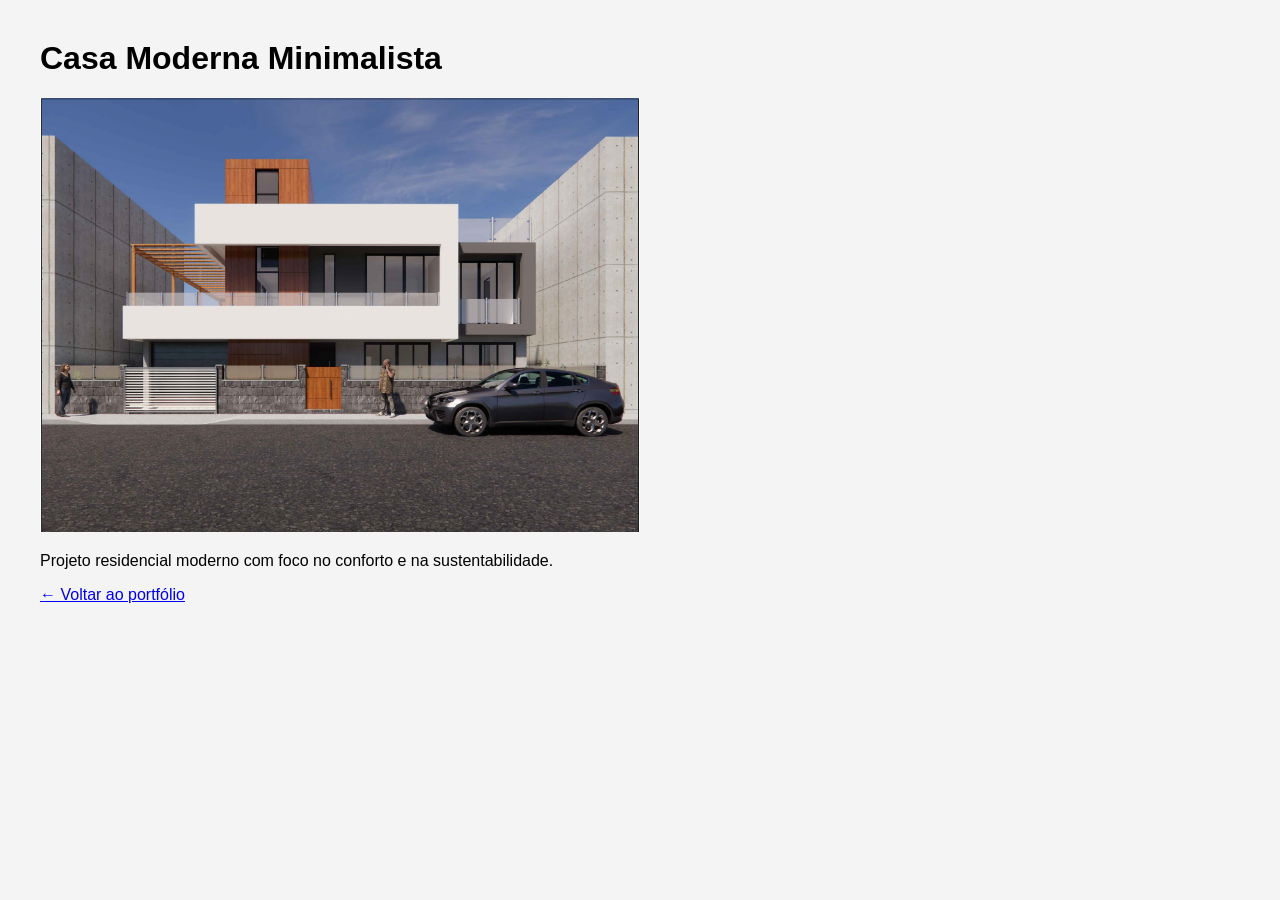
==== projeto1.html @ ac8c2d4d "Add files via upload" ====
<!DOCTYPE html>
<html>

<head>

<meta charset="UTF-8">
<meta name="viewport" content="width=device-width, initial-scale=1.0">

<title>Casa Moderna</title>

<link rel="stylesheet" href="style.css">

</head>

<body>

<h1>Casa Moderna Minimalista</h1>

<img src="projeto1.png" style="width:600px">

<p>
Projeto residencial moderno com foco no conforto e na sustentabilidade.
</p>

<a href="index.html">← Voltar ao portfólio</a>

</body>

</html>
---- style.css ----
/* ---------- BASE ---------- */

body{
    font-family: Arial, sans-serif;
    margin:40px;
    background:#f4f4f4;
}

h1{
    font-size:32px;
}

/* ---------- MENU ---------- */

nav{
    display:flex;
    gap:20px;
    margin-bottom:40px;
}

nav a{
    text-decoration:none;
    color:black;
    font-weight:bold;
}

nav a:hover{
    color:gray;
}

/* ---------- GALERIA ---------- */

.galeria{
    display:flex;
    flex-wrap:wrap;
    gap:30px;
}

.projeto{
    width:300px;
    background:white;
    padding:15px;
    border-radius:10px;
    box-shadow:0 5px 10px rgba(0,0,0,0.1);
}

.projeto img{
    width:100%;
    border-radius:8px;
    transition: transform 0.3s;
}

.projeto img:hover{
    transform: scale(1.05);
}

/* ---------- RESPONSIVO ---------- */

@media (max-width: 768px){

    .galeria{
        flex-direction:column;
    }

    .projeto{
        width:100%;
    }

    .imagem-projeto{
        width:100%;
        max-width:800px;
        border-radius:10px;
        margin-top:20px;
    }
}
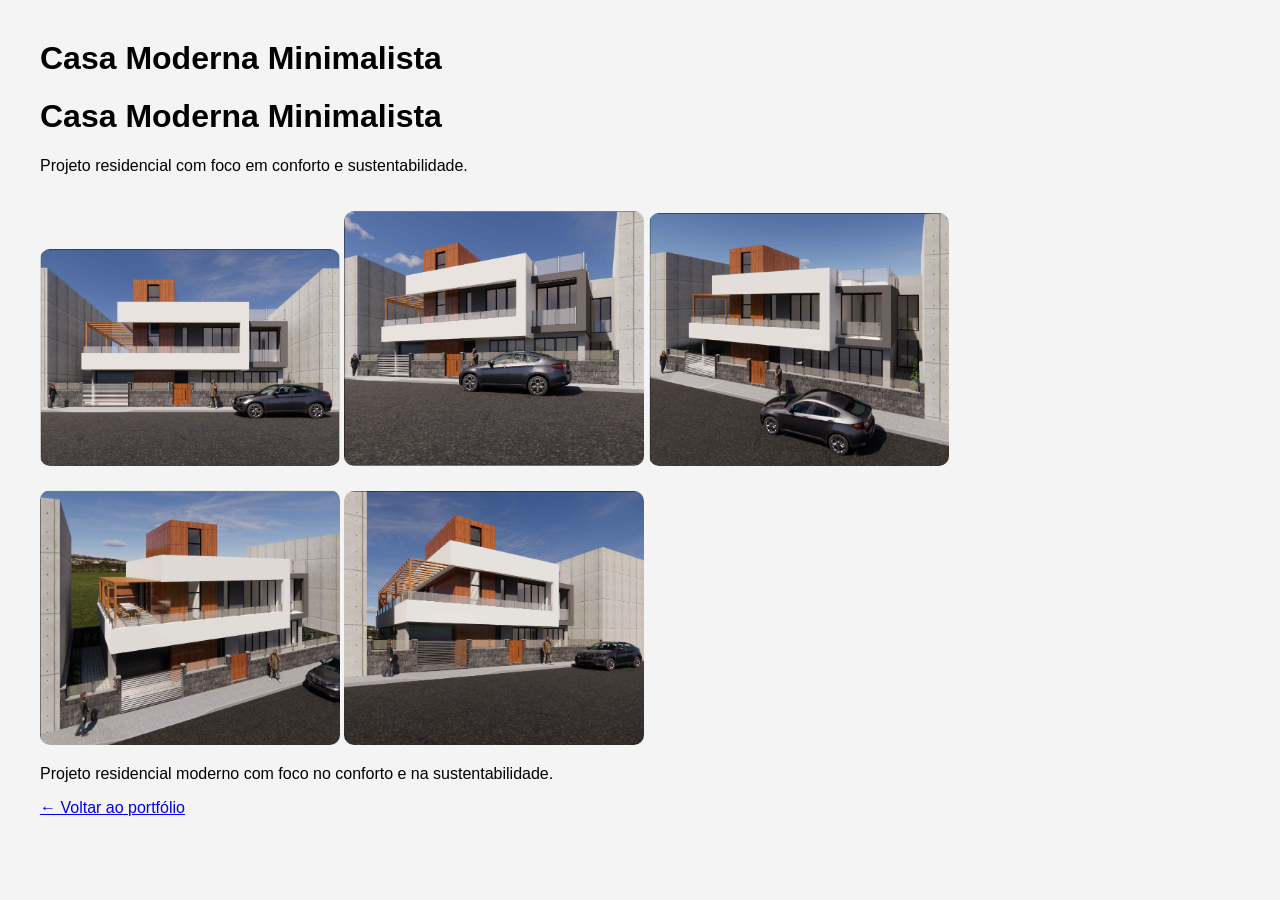
==== commit 63854b4a: "Add files via upload" ====
--- a/projeto1.html
+++ b/projeto1.html
@@ -16,8 +16,18 @@
 
 <h1>Casa Moderna Minimalista</h1>
 
-<img src="projeto1.png" style="width:600px">
+<h1>Casa Moderna Minimalista</h1>
 
+<p>Projeto residencial com foco em conforto e sustentabilidade.</p>
+
+<img src="imagens/projeto1/projeto1.png" class="imagem-projeto">
+
+<img src="imagens/projeto1/fachada2.png" class="imagem-projeto">
+
+<img src="imagens/projeto1/fachada3.png" class="imagem-projeto">
+
+<img src="imagens/projeto1/fachada4.png" class="imagem-projeto">
+<img src="imagens/projeto1/fachada5.png" class="imagem-projeto">
 <p>
 Projeto residencial moderno com foco no conforto e na sustentabilidade.
 </p>
--- a/style.css
+++ b/style.css
@@ -72,4 +72,33 @@
         border-radius:10px;
         margin-top:20px;
     }
+}
+footer{
+margin-top:10px;
+padding:10px;
+background:#222;
+color:white;
+text-align:center;
+border-radius:10px;
+}
+
+.redes{
+margin-top:10px;
+}
+
+.redes a{
+color:white;
+text-decoration:none;
+margin:0 10px;
+font-weight:bold;
+}
+
+.redes a:hover{
+color:#cccccc;
+}
+.imagem-projeto{
+width:100%;
+max-width:300px;
+margin-top:20px;
+border-radius:10px;
 }
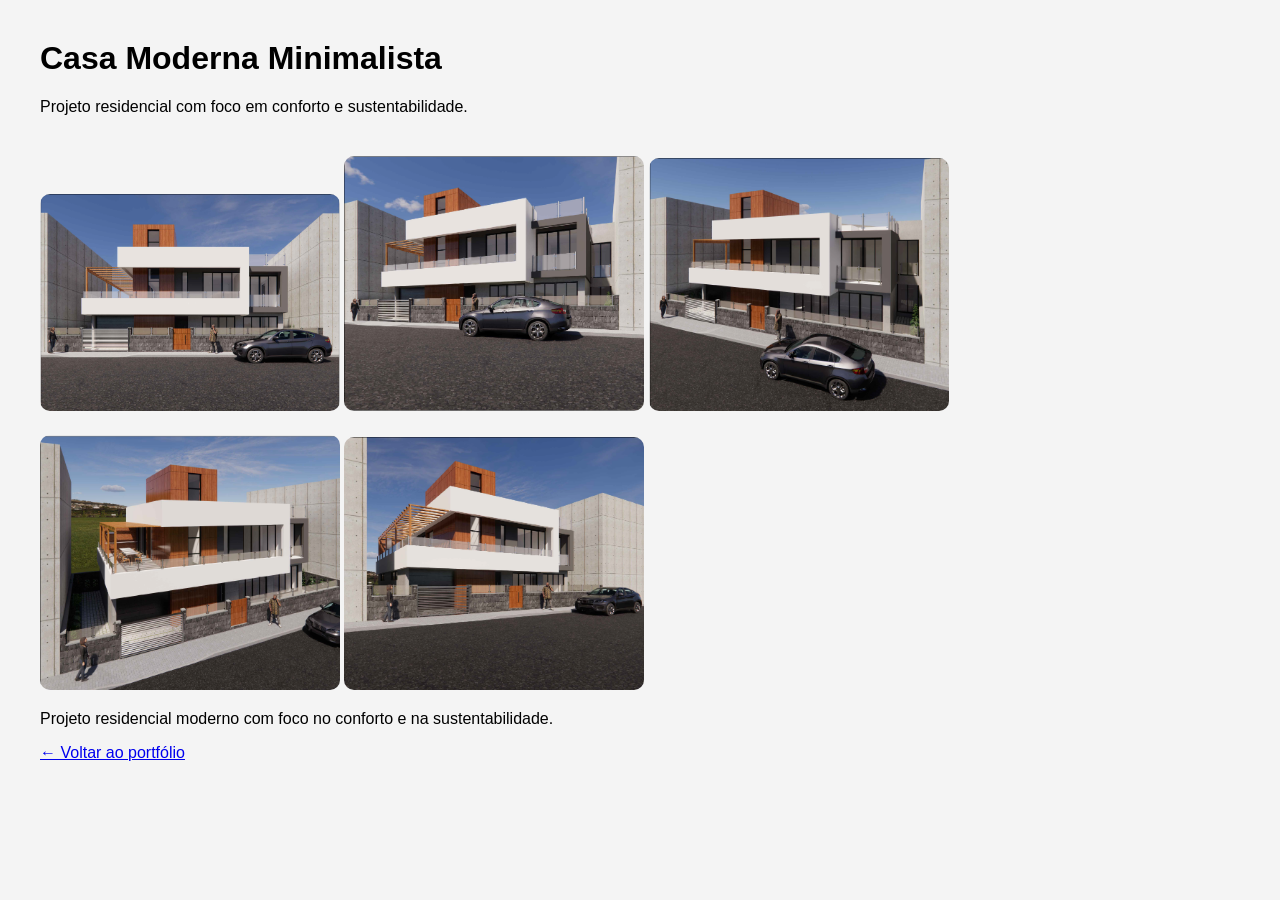
==== commit be1954d1: "Add files via upload" ====
--- a/projeto1.html
+++ b/projeto1.html
@@ -16,24 +16,38 @@
 
 <h1>Casa Moderna Minimalista</h1>
 
-<h1>Casa Moderna Minimalista</h1>
 
 <p>Projeto residencial com foco em conforto e sustentabilidade.</p>
 
-<img src="imagens/projeto1/projeto1.png" class="imagem-projeto">
+<div class="galeria-projeto"></div>
 
-<img src="imagens/projeto1/fachada2.png" class="imagem-projeto">
+<img src="imagens/projeto1/projeto1.png" onclick="abrirImagem(this.src)" class="imagem-projeto">
+<img src="imagens/projeto1/fachada2.png" onclick="abrirImagem(this.src)" class="imagem-projeto">
+<img src="imagens/projeto1/fachada3.png" onclick="abrirImagem(this.src)" class="imagem-projeto">
+<img src="imagens/projeto1/fachada4.png" onclick="abrirImagem(this.src)" class="imagem-projeto">
+<img src="imagens/projeto1/fachada5.png" onclick="abrirImagem(this.src)" class="imagem-projeto">
+<p>
 
-<img src="imagens/projeto1/fachada3.png" class="imagem-projeto">
-
-<img src="imagens/projeto1/fachada4.png" class="imagem-projeto">
-<img src="imagens/projeto1/fachada5.png" class="imagem-projeto">
-<p>
+    </div>
 Projeto residencial moderno com foco no conforto e na sustentabilidade.
 </p>
 
 <a href="index.html">← Voltar ao portfólio</a>
 
+<div id="lightbox" onclick="fecharImagem()">
+<img id="imagem-grande">
+</div>
+
+<script>
+function abrirImagem(src){
+document.getElementById("lightbox").style.display = "flex";
+document.getElementById("imagem-grande").src = src;
+}
+
+function fecharImagem(){
+document.getElementById("lightbox").style.display = "none";
+}
+</script>
 </body>
 
 </html>
--- a/style.css
+++ b/style.css
@@ -101,4 +101,40 @@
 max-width:300px;
 margin-top:20px;
 border-radius:10px;
+}
+
+.galeria-projeto{
+display:flex;
+flex-wrap:wrap;
+gap:15px;
+margin-top:20px;
+}
+
+.galeria-projeto img{
+width:250px;
+border-radius:10px;
+cursor:pointer;
+transition: transform 0.3s;
+}
+
+.galeria-projeto img:hover{
+transform: scale(1.05);
+}
+
+#lightbox{
+display:none;
+position:fixed;
+top:0;
+left:0;
+width:100%;
+height:100%;
+background:rgba(0,0,0,0.9);
+justify-content:center;
+align-items:center;
+}
+
+#lightbox img{
+max-width:90%;
+max-height:90%;
+border-radius:10px;
 }
